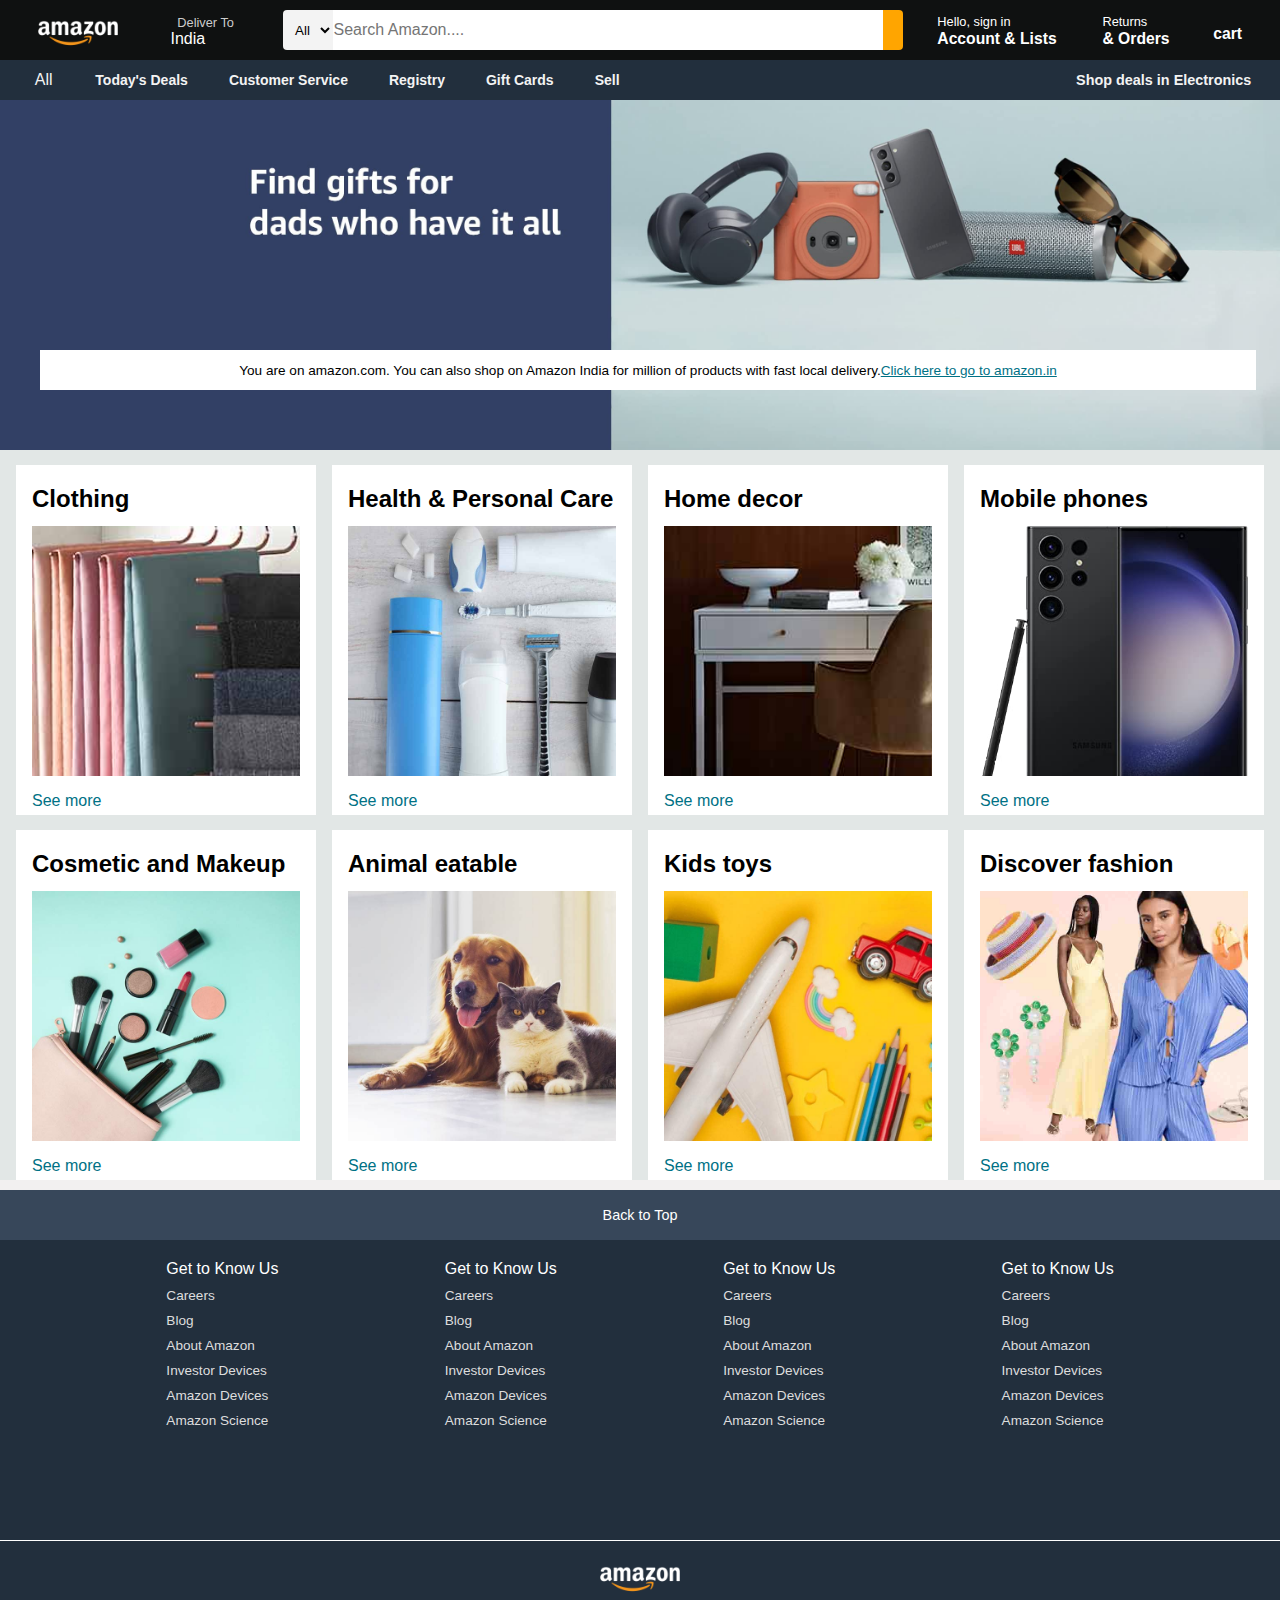
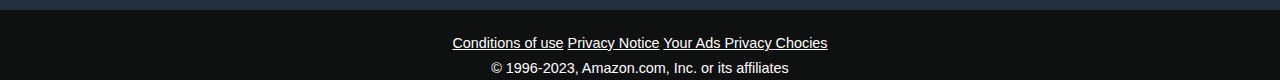
==== Amazon-clone-[HTML&CSS]/index.html @ 4e917aed "project completed" ====
<!DOCTYPE html>
<html lang="en">
<head>
    <meta charset="UTF-8">
    <meta http-equiv="X-UA-Compatible" content="IE=edge">
    <meta name="viewport" content="width=device-width, initial-scale=1.0">
    <title>Amazon</title>
    <link rel="stylesheet" href="style.css">
    <link rel="stylesheet" href="https://cdnjs.cloudflare.com/ajax/libs/font-awesome/6.4.2/css/all.min.css" integrity="sha512-z3gLpd7yknf1YoNbCzqRKc4qyor8gaKU1qmn+CShxbuBusANI9QpRohGBreCFkKxLhei6S9CQXFEbbKuqLg0DA==" crossorigin="anonymous" referrerpolicy="no-referrer" />
    <!-- the above link is a also a style sheet which is stored in a cloud and from there we are using by the help of cdn[content delivery network] -->

</head>
<body>
    <header>    
        <!-- <h1>jai shree ram</h1> -->
    <div class="navbar">
        <div class="nav-logo border">
            <div class="logo">
            </div>
        </div>

        <div class="nav-address border">
            <p style="font-size: 0.8rem; color: #cccccc;">Deliver To</p>
            <div class="add-icon">
                <i class="fa-solid fa-location-dot"></i>
                <p style="font-size: 1rem; color: #ffffff;">India</p>
            </div>
        </div>
        
        <div class="nav-search">
            <select name="" class="search-select">
                <option value="">All</option>
            </select>
            <input type="search" placeholder="Search Amazon...." class="search-input">
            <div class="search-icon">
                <i class="fa-solid fa-magnifying-glass fa-beat-fade"></i> 
            </div>
        </div>

           <div class="nav-singin border">
            <div class="pp1">
                <p><span>Hello, sign in</span></p>
            <p class="nav-second">Account & Lists</p>
            </div>
            
            <div class="pp">
                <i class="fa-solid fa-caret-down fa-fade"></i>
            </div>
           
           </div> 

           <div class="nav-return border">
            <p><span>Returns</span></p>
            <p class="nav-second">& Orders</p>
           </div> 

           <div class="nav-cart border" >
            <i class="fa-solid fa-cart-shopping fa-bounce" style="color: #fcfcfc;"></i>
            cart
           </div>
    </div>

        <div class="panel ">
            <div class="panel-all border">
                <i class="fa-solid fa-bars"></i>  
               All 
            </div>
            <div class="panel-ops">
                <p class="border">Today's Deals</p>
                <p class="border">Customer Service</p>
                <p class="border"> Registry</p>
                <p class="border">Gift Cards</p>
                <p class="border">Sell</p>
            </div>
            <div class="panel-deals border">
                Shop deals in Electronics
            </div>
        </div>
    </header>
    
    <div class="hero-section">
        <div class="hero-msg">
            <p>You are on amazon.com. You can also shop on Amazon India for million of products with fast local delivery. </p>
            <a href="#">Click here to go to amazon.in</a>
        </div>
    </div>

        <div class="shop-section">
            <div class="box1 box">
                <div class="box-content">
                    <h2>Clothing</h2>
                <div class="box-img" style="background-image: url(./box1_image.jpg);">
                </div>
                <p>See more</p>
                </div>    
            </div>

            <div class="box2 box">
                <div class="box-content">
                    <h2>Health & Personal Care</h2>
                <div class="box-img" style="background-image: url(./box2_image.jpg);">
                </div>
                <p>See more</p>
                </div> 
            </div>
            <div class="box3 box">
                <div class="box-content">
                    <h2>Home decor</h2>
                <div class="box-img" style="background-image: url(./box3_image.jpg);">
                </div>
                <p>See more</p>
                </div> 
            </div>
            <div class="box4 box">
                <div class="box-content">
                    <h2>Mobile phones</h2>
                <div class="box-img" style="background-image: url(./box4_image.jpg);">
                </div>
                <p>See more</p>
                </div> 
            </div>

            <div class="box1 box">
                <div class="box-content">
                    <h2>Cosmetic and Makeup</h2>
                <div class="box-img" style="background-image: url(./box5_image.jpg);">
                </div>
                <p>See more</p>
                </div>    
            </div>

            <div class="box2 box">
                <div class="box-content">
                    <h2>Animal eatable</h2>
                <div class="box-img" style="background-image: url(./box6_image.jpg);">
                </div>
                <p>See more</p>
                </div> 
            </div>
            <div class="box3 box">
                <div class="box-content">
                    <h2>Kids toys</h2>
                <div class="box-img" style="background-image: url(./box7_image.jpg);">
                </div>
                <p>See more</p>
                </div> 
            </div>
            <div class="box4 box">
                <div class="box-content">
                    <h2>Discover fashion</h2>
                <div class="box-img" style="background-image: url(./box8_image.jpg);">
                </div>
                <p>See more</p>
                </div> 
            </div>
        </div>

<footer>
    <div class="foot-panel1">
        Back to Top 
    </div>

    <div class="foot-panel2">
        <ul>
            <p>Get to Know Us</p>
            <a href="#">Careers</a>
            <a href="#">Blog</a>
            <a href="#">About Amazon</a>
            <a href="#">Investor Devices</a>
            <a href="#">Amazon Devices</a>
            <a href="#">Amazon Science</a>
        </ul>
        <ul>
            <p>Get to Know Us</p>
            <a href="#">Careers</a>
            <a href="#">Blog</a>
            <a href="#">About Amazon</a>
            <a href="#">Investor Devices</a>
            <a href="#">Amazon Devices</a>
            <a href="#">Amazon Science</a>
        </ul>
        <ul>
            <p>Get to Know Us</p>
            <a href="#">Careers</a>
            <a href="#">Blog</a>
            <a href="#">About Amazon</a>
            <a href="#">Investor Devices</a>
            <a href="#">Amazon Devices</a>
            <a href="#">Amazon Science</a>
        </ul>
        <ul>
            <p>Get to Know Us</p>
            <a href="#">Careers</a>
            <a href="#">Blog</a>
            <a href="#">About Amazon</a>
            <a href="#">Investor Devices</a>
            <a href="#">Amazon Devices</a>
            <a href="#">Amazon Science</a>
        </ul>
    </div>

    <div class="foot-panel3">
        <div class="logo"></div>
    </div>

    <div class="foot-panel4">
        <div class="pages">
            <a href="">Conditions of use</a>
            <a href="">Privacy Notice</a>
            <a href="">Your Ads Privacy Chocies</a>
        </div>
        <div class="copyright">
            © 1996-2023, Amazon.com, Inc. or its affiliates
        </div>
    </div>
</footer>
</body>
</html>
---- Amazon-clone-[HTML&CSS]/style.css ----
*{
    margin: 0;
    padding: 0;
    box-sizing: border-box;
    font-family: Arial;

}
body{
    background-color: rgba(240, 238, 238, 0.882);
}
.navbar{
    height: 60px;
    /* min-height: 60px; */
    background-color: #0f1111;
    color: white;
    display: flex;
    align-items: center;
    /* flex-wrap: wrap; */
    /* flex-direction: column; */
    /* padding: 5px ; */
    justify-content: space-evenly;
}
.nav-logo{
    width: 100px;
    height: 50px;
    /* background-color: white; */
    /* margin-left: 10px; */
    
}
.logo{
    background-image: url(./amazon_logo.png);
    background-size: cover;
    width: 100%;
    height: 50px;
}
.border:hover{
    border: 1.5px solid  white ;
    /* color: white; */
}
.add-icon{
    display: flex;
    /* justify-content: space-evenly; */
    gap: 0.3rem;
}
.nav-address{
    display: flex;
    flex-direction: column;
    padding: 10px;
    height: 50px;
    width: 100px;
}
.nav-address p{
    text-align: center;
    /* margin-left: 8px; */
}

.nav-search{
    display: flex;
    border-radius: 4px;
    width: 620px;
    height: 40px;
}
.nav-search:hover{
    border: 3.5px solid orange;
}
.search-input{
    width: 550px;
    font-size:1rem ;
    border: none;
}
.search-icon{
    display: flex;
    background-color: orange;
    border-top-right-radius: 4px;
    border-bottom-right-radius: 4px;
    justify-content: center;
    align-items: center;
    /* margin-left: 0px; */
    padding: 10px;
    font-size: 1.2rem;
    color: black;
}
.search-select{
    background-color: #f3f3f3;
    width: 50px;
    text-align: center;
    /* border-radius: 4px; */
    border-top-left-radius: 4px;
    border-bottom-left-radius: 4px;
    border: none;       /* it wil remove the border of the select item */
}

span{
    font-size: 0.8rem;
}
.nav-second{
    font-size: 0.98rem;
    font-weight: bold;
}
.nav-singin{
    padding: 6px;
    display: flex;
}
.nav-return{
    padding: 6px;
}
.nav-cart i{
    font-size: 25px;
}
.nav-cart{
    padding: 10px;
    font-size: 0.98rem;
    font-weight: bold;
}
.pp{
    display: flex;
    /* text-align: end; */
    align-items: end;
    /* text-align: end; */
    /* justify-content:; */
    margin-left: 6px;
    margin-bottom: 3px;
}
/* pannel */
.panel{
    height: 40px;
    display: flex;
    justify-content: space-evenly;
    background-color: #222f3d;
    color:#f3f3f3;
    /* padding: 10px; */
    align-items: center;
}
.panel-ops{
    /* justify-content: space-between; */
    display: flex;
    width: 75%;
    font-size: 14px;
    /* margin-left: px; */
}
.panel-deals{
    font-size: 0.9rem;
    font-weight: bold;
}
.panel-all{
    padding: 6px;
    font-size: 1rem;
}
.panel-ops p{
    margin-right: 25px;
    padding: 8px;
    font-weight: 550;
}

/* -------------------HERO SECTION---------------------- */

.hero-section{
    background-image: url(./hero_image.jpg);
    background-size:cover;
    /* background-position-x:-100px; */
    
    /* width: 100%; */
    height: 350px;
    /* margin-right: 200px; */
    /* display: flex; */
    /* position: relative; */

}
.hero-msg{
    /* color: white; */
    background-color: white;
    height: 40px;
    padding: 10px;
    display: flex;
    justify-content: center;
    align-items: center;
    /* margin-top: 200px; */
    /* position: absolute; */
    position: absolute;
    width: 95%;
    top: 350px;
    left: 40px;
    font-size: 0.85rem;
}
.hero-msg a{
    font-size: 0.85rem;
    color: #007185;
}

.shop-section{
    display: flex;
    flex-wrap: wrap;
    justify-content: space-evenly;
    background-color: #e2e7e6 ;
    /* backdrop-filter: blur(1000px); */

}
.box{
    /* border: 2px solid white; */
    background-color: white;
    margin-top:15px ;
    /* position: relative; */
    /* top: -40px; */
    padding: 20px 0px 15px;
    /* border-radius: 10px; */
    height: 350px;
    width: 300px;
    /* box-shadow: rgba(50, 50, 93, 0.25) 0px 30px 60px -12px inset, rgba(0, 0, 0, 0.3) 0px 18px 36px -18px inset;
    box-shadow: rgba(0, 0, 0, 0.25) 0px 54px 55px, rgba(0, 0, 0, 0.12) 0px -12px 30px, rgba(0, 0, 0, 0.12) 0px 4px 6px, rgba(0, 0, 0, 0.17) 0px 12px 13px, rgba(0, 0, 0, 0.09) 0px -3px 5px; */
}
.box-img{
    height: 250px;
    background-size: cover;
    /* background-repeat: no-repeat; */
    margin-top: 0.8rem;
    margin-bottom: 1rem;

}
.box-content{
    margin-left: 1rem;
    margin-right: 1rem;
    /* padding: 7px; */
    
}
.box-content p{
    color:#007185 ;
}

/* Footer */
footer{
    margin-top: 10px;
}
.foot-panel1{
    background-color: #37475a;
    color: white;
    text-align: center;
    /* padding: 20px; */
    /* margin-top: 20px; */
    height: 50px;
    display: flex;
    justify-content: center;
    align-items: center;
    font-size: 0.9rem
}
.foot-panel2{
    display: flex;
    justify-content: space-evenly;
    height: 300px;
    background-color: #222f3d;
    color: white;
}
ul a{
    display: block;
    color: #dddddd;
    text-decoration: wavy;
    font-size: 0.85rem;
    margin-top: 10px;
}
ul{
    margin-top: 20px;
}

.foot-panel3{
    background-color: #222f3d;
    color: white;
    border-top: 0.5px solid white ;
    height: 70px;
    display: flex;
    justify-content: center;
    align-items: center;
}
.logo{
    background-image: url(./amazon_logo.png);
    background-size: cover;
    height: 50px;
    width: 100px;
}
.foot-panel4{
    background-color: #0f1111;
    color: white;
    /* display: flex;
    justify-content: center;
    align-items: center; */
    height: 70px;
    font-size: 0.9rem;
    text-align: center;
}
.pages{
    padding-top: 25px;
}
.copyright{
    
    padding-top: 9px;
}
.pages a{
    
    color: white;
}
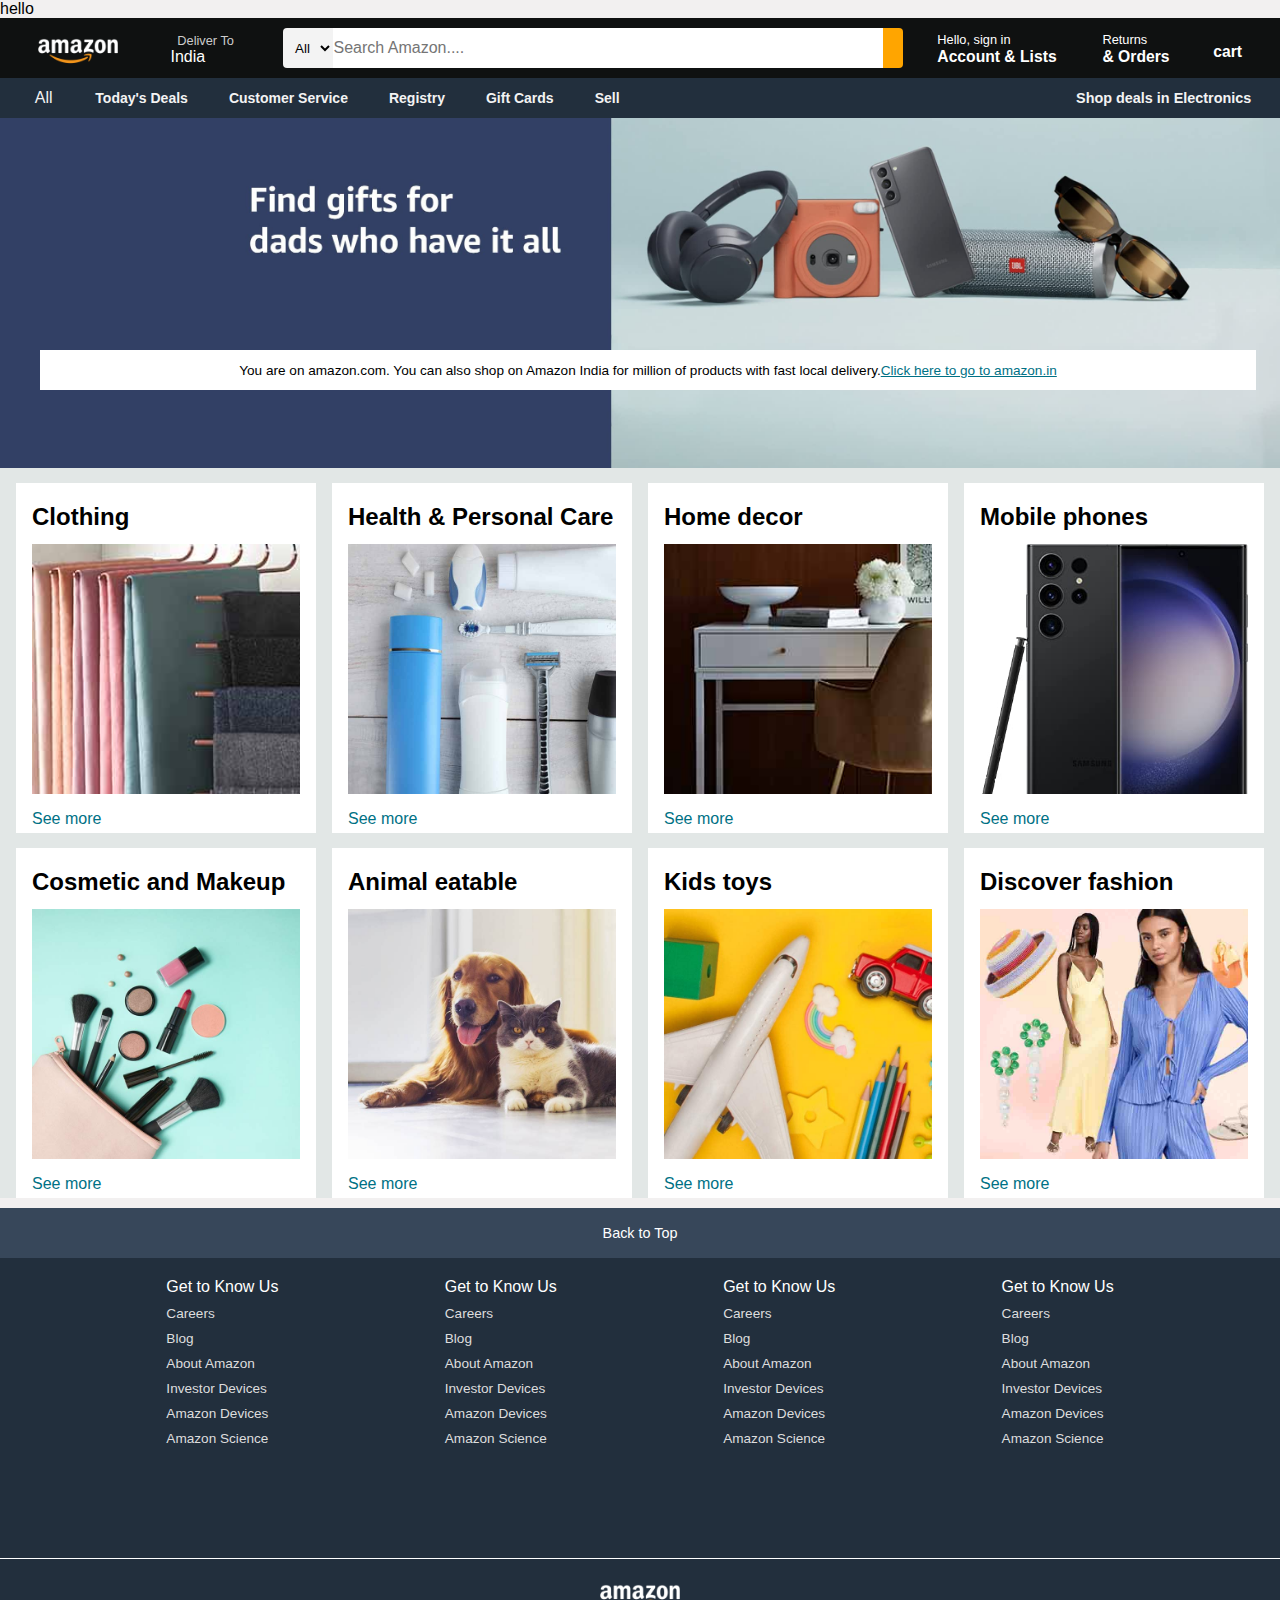
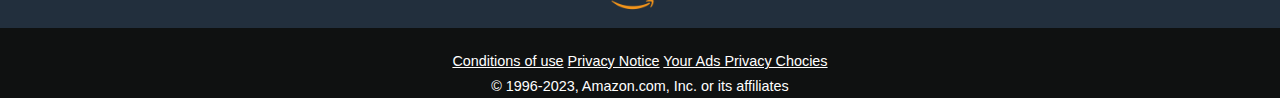
==== commit 3c0a75f5: "." ====
--- a/Amazon-clone-[HTML&CSS]/index.html
+++ b/Amazon-clone-[HTML&CSS]/index.html
@@ -8,7 +8,7 @@
     <link rel="stylesheet" href="style.css">
     <link rel="stylesheet" href="https://cdnjs.cloudflare.com/ajax/libs/font-awesome/6.4.2/css/all.min.css" integrity="sha512-z3gLpd7yknf1YoNbCzqRKc4qyor8gaKU1qmn+CShxbuBusANI9QpRohGBreCFkKxLhei6S9CQXFEbbKuqLg0DA==" crossorigin="anonymous" referrerpolicy="no-referrer" />
     <!-- the above link is a also a style sheet which is stored in a cloud and from there we are using by the help of cdn[content delivery network] -->
-
+hello
 </head>
 <body>
     <header>    
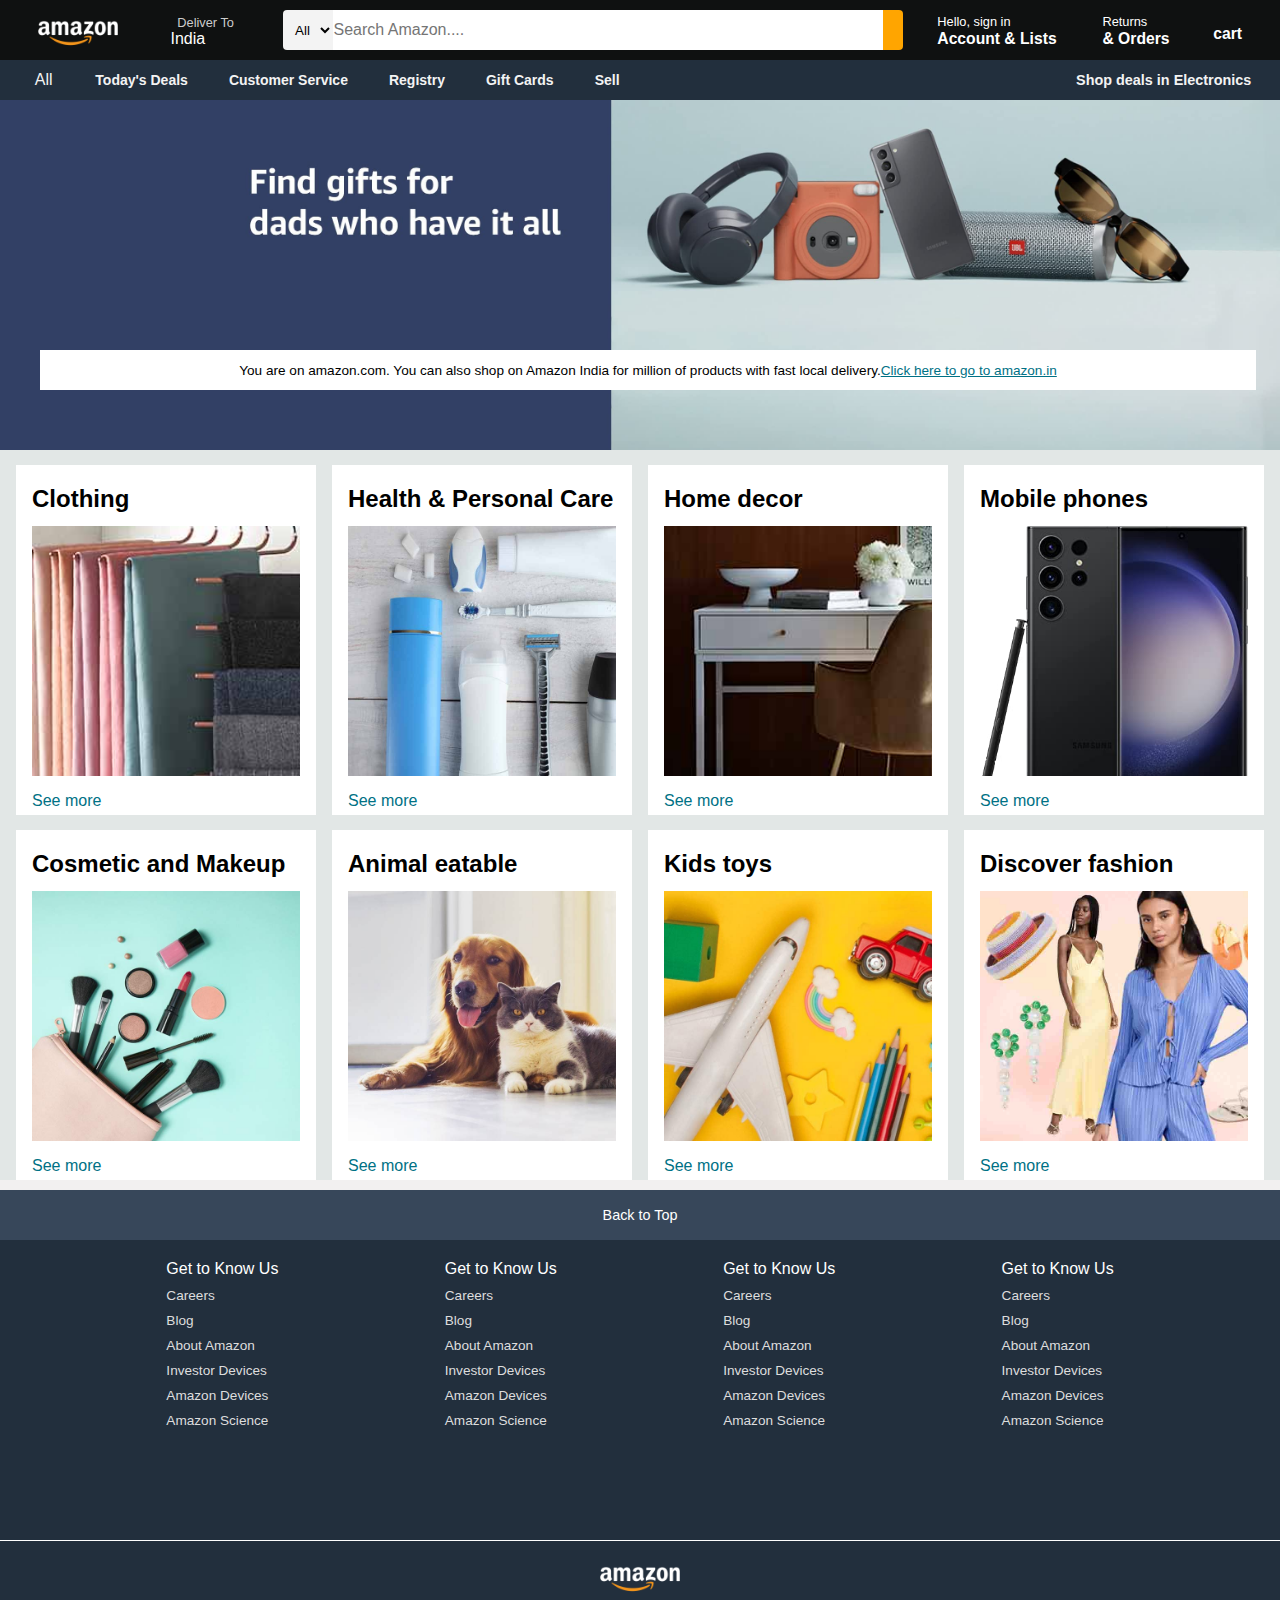
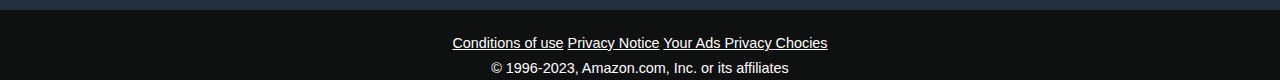
==== commit 9404b42e: "project completed" ====
--- a/Amazon-clone-[HTML&CSS]/index.html
+++ b/Amazon-clone-[HTML&CSS]/index.html
@@ -8,7 +8,7 @@
     <link rel="stylesheet" href="style.css">
     <link rel="stylesheet" href="https://cdnjs.cloudflare.com/ajax/libs/font-awesome/6.4.2/css/all.min.css" integrity="sha512-z3gLpd7yknf1YoNbCzqRKc4qyor8gaKU1qmn+CShxbuBusANI9QpRohGBreCFkKxLhei6S9CQXFEbbKuqLg0DA==" crossorigin="anonymous" referrerpolicy="no-referrer" />
     <!-- the above link is a also a style sheet which is stored in a cloud and from there we are using by the help of cdn[content delivery network] -->
-hello
+
 </head>
 <body>
     <header>    
